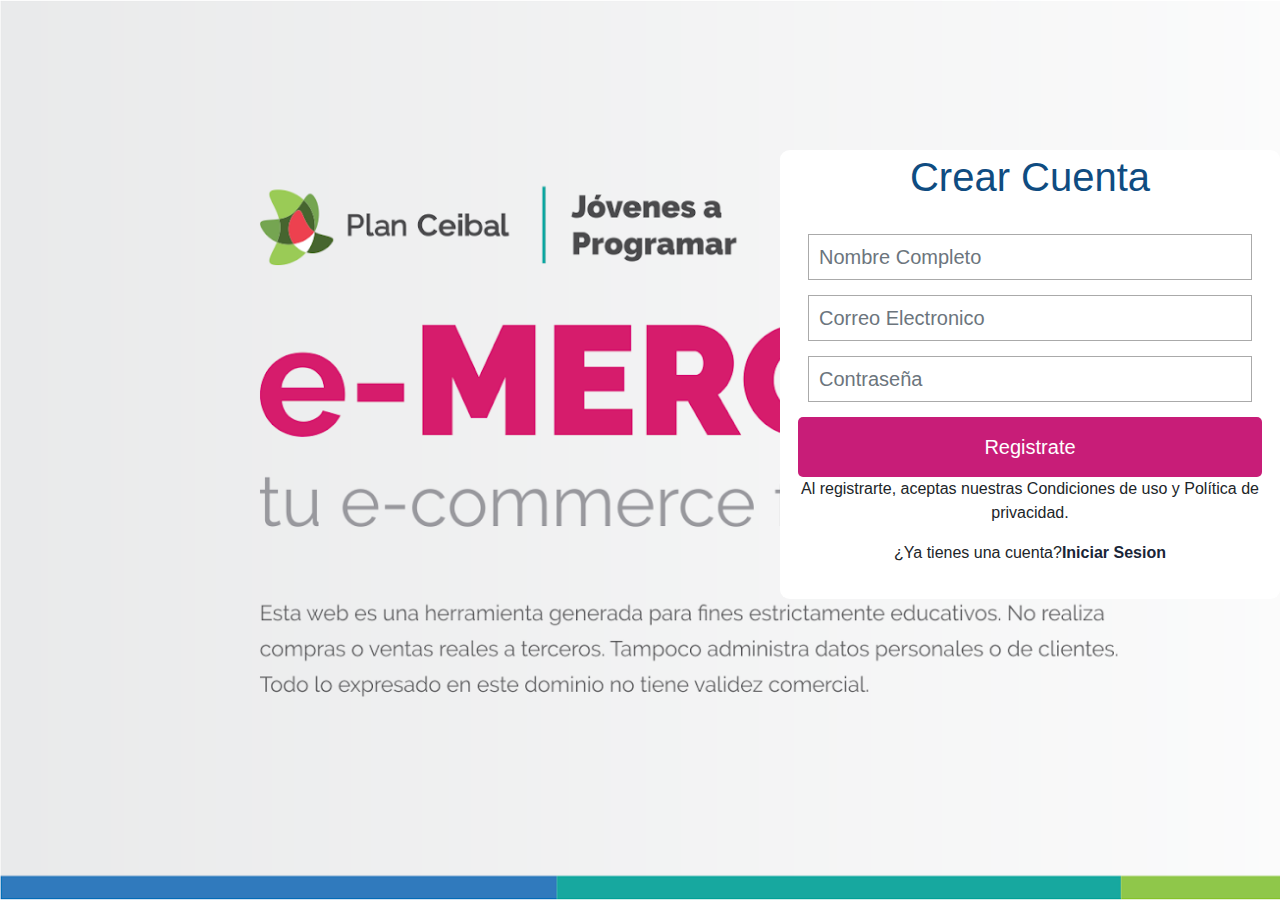
==== index.html @ eda5f273 "avance" ====
<!DOCTYPE html>
<!-- saved from url=(0049)https://getbootstrap.com/docs/4.3/examples/album/ -->
<html lang="en">

<head>
  <meta http-equiv="Content-Type" content="text/html; charset=UTF-8">
  <meta name="viewport" content="width=device-width, initial-scale=1, shrink-to-fit=no">
  <meta name="description" content="">
  <meta name="google-signin-scope" content="profile email">
  <meta name="google-signin-client_id" content="1035130257449-7s50rgfo5qgbgcb4ng1lu98tfn736fkh.apps.googleusercontent.com">
  <title>eMercado - Todo lo que busques está aquí</title>

  <link rel="canonical" href="https://getbootstrap.com/docs/4.3/examples/album/">
  <link href="https://fonts.googleapis.com/css?family=Raleway:300,300i,400,400i,700,700i,900,900i" rel="stylesheet">
  <link rel="stylesheet" href="https://cdnjs.cloudflare.com/ajax/libs/animate.css/4.0.0/animate.min.css" />
  <!-- Bootstrap core CSS -->
  <link href="css/bootstrap.min.css" rel="stylesheet">
  <link href="css/styles.css" rel="stylesheet">
  <script src="https://apis.google.com/js/platform.js" async defer></script>
 
  

</head>  
<body class="imagen" >
 
 <form action="inicio.html" class="formulario" id="form">
 
    <h1>Crear Cuenta</h1>
  
     <div class="contenedor">
     
     <div class="input-contenedor">
         <i class="fas fa-user icon"></i>
         <input type="text"  id="nombre" class="form-control" placeholder="Nombre Completo" required>
         
         </div>
         
         <div class="input-contenedor">
          <i class="fas fa-envelope"></i>
         <input type="text" id="correo" class="form-control" placeholder="Correo Electronico" required>
         
         </div>
         
         <div class="input-contenedor">
        <i class="fas fa-key icon"></i>
         <input type="password" class="form-control" id="password"  placeholder="Contraseña" required>
         
         </div>
         <div class="g-signin2" data-onsuccess="onSignIn" data-theme="dark"></div>
         <script>
          function onSignIn(googleUser) {
            // Useful data for your client-side scripts:
            var profile = googleUser.getBasicProfile();
            console.log("ID: " + profile.getId()); // Don't send this directly to your server!
            console.log('Full Name: ' + profile.getName());
            console.log('Given Name: ' + profile.getGivenName());
            console.log('Family Name: ' + profile.getFamilyName());
            console.log("Image URL: " + profile.getImageUrl());
            console.log("Email: " + profile.getEmail());
            
    
             window.location.href="cover.html"
          }
        </script>
         <input type="submit" value="Registrate" class="button">
         <p>Al registrarte, aceptas nuestras Condiciones de uso y Política de privacidad.</p>
         <p>¿Ya tienes una cuenta?<a class="link" href="inicio.html">Iniciar Sesion</a></p>
     </div>
   
    </form>
  
  <script src="js/init.js"></script>
  <script src="js/cover.js"></script>

</body>
</html>
---- css/styles.css ----
body {
 
  margin: 0;
  background-size: cover;
  background-attachment: fixed;
  
 
}
.imagen{
  background: url('../img/cover_back.png');
  
 background-size: cover;
 background-attachment: fixed;
  
}


* {

   margin: 0;
   padding-left: 0;
   -webkit-box-sizing: border-box;
   -moz-box-sizing: border-box;
   box-sizing: border-box;
}
.contenedor{
 
      width: 100%;
    padding: 15px;
}
.formulario{

 
    float: right;
    background: #fff;
    margin-top: 150px;  
    padding: 3px;
}
h1{
    
    text-align: center;
    color: #0F4C81;
    font-size: 40px;
}
input[type="text"],
input[type="password"]{
    font-size: 20px;
    width: 82%;
    padding: 10px;
    border: none;
}
.input-contenedor{

    margin: 10px;
    margin-bottom: 15px;
    border: 1px solid #aaa;
}
.icon{
    min-width: 50px;
    text-align: center;
    color: #999;
}
.button{
    border: none;
    width: 100%;
    color: white;
    font-size: 20px;
    background:  #c81d78;
    padding: 15px 20px;
    border-radius: 5px;
    cursor: pointer;
}
.button:hover{
    background: cadetblue;
}
p{
    text-align: center;
}
.link{
    text-decoration: none;
      color: #1a2537;
    font-weight: 600;
}
.link:hover{
     color: cadetblue;
}
@media(min-width:768px)
{
    .formulario{
        margin: auto;
        width: 500px;
        margin-top: 150px;
        border-radius: 2%;
    }
}
.jumbotron, .card-body, .container, .site-header{
    font-family: 'Raleway', serif !important;
}

.jumbotron .display-4{
    font-weight: bold;
}

.jumbotron {
  height: 50vh;
  padding: 5em inherit;
  margin-bottom: 0;
  background-color: #53C0FB;
  background: url('../img/cover_back.png');
  background-size: cover;
  background-position: center;
  background-repeat: no-repeat;
  color: black;
  font-weight: bold;
}

@media (min-width: 768px) {
  .jumbotron {
    padding-top: 6rem;
    padding-bottom: 6rem;
  }
}

.jumbotron p:last-child {
  margin-bottom: 0;
}

.jumbotron-heading {
  font-weight: 300;
}

.jumbotron .container {
  max-width: 40rem;
  background-color: rgba(255, 255, 255, 0.5);
  border-radius: 10px;
  text-shadow: 1px 1px 2px grey;
}

.jumbotron .lead{
  font-size: 38px;
}

footer {
  padding-top: 3rem;
  padding-bottom: 3rem;
}

footer p {
  margin-bottom: .25rem;
}

.site-header a {
  color: white;
  transition: ease-in-out color .15s;
}

.light-text {
  color: white;
}

.site-header .dropdown-menu a {
  color: black;
}

.dropzone{
  border: 2px dashed #0087F7;
  border-radius: 5px;
  background: white;
}

.alert{
  position: fixed;
  top:80px;
  width: 50%;
  left: 50%;
  transform: translate(-50%, 0);
}

.lds-ring {
  display: inline-block;
  position: relative;
  width: 64px;
  height: 64px;
  top:50%;
  left: 50%;
}
.lds-ring div {
  box-sizing: border-box;
  display: block;
  position: absolute;
  width: 51px;
  height: 51px;
  margin: 6px;
  border: 6px solid #fff;
  border-radius: 50%;
  animation: lds-ring 1.2s cubic-bezier(0.5, 0, 0.5, 1) infinite;
  border-color: #fff transparent transparent transparent;
}
.lds-ring div:nth-child(1) {
  animation-delay: -0.45s;
}
.lds-ring div:nth-child(2) {
  animation-delay: -0.3s;
}
.lds-ring div:nth-child(3) {
  animation-delay: -0.15s;
}
@keyframes lds-ring {
  0% {
    transform: rotate(0deg);
  }
  100% {
    transform: rotate(360deg);
  }
}

#spinner-wrapper{
  position: fixed;
  background-color: rgba(0,0,0,0.5);
  width:100%;
  height: 100%;
  top:0;
  left:0;
  z-index: 1021;
  display: none;
}

a.custom-card,
a.custom-card:hover {
  color: inherit;
  text-decoration: inherit;
}

.checked {
  color: orange;
}
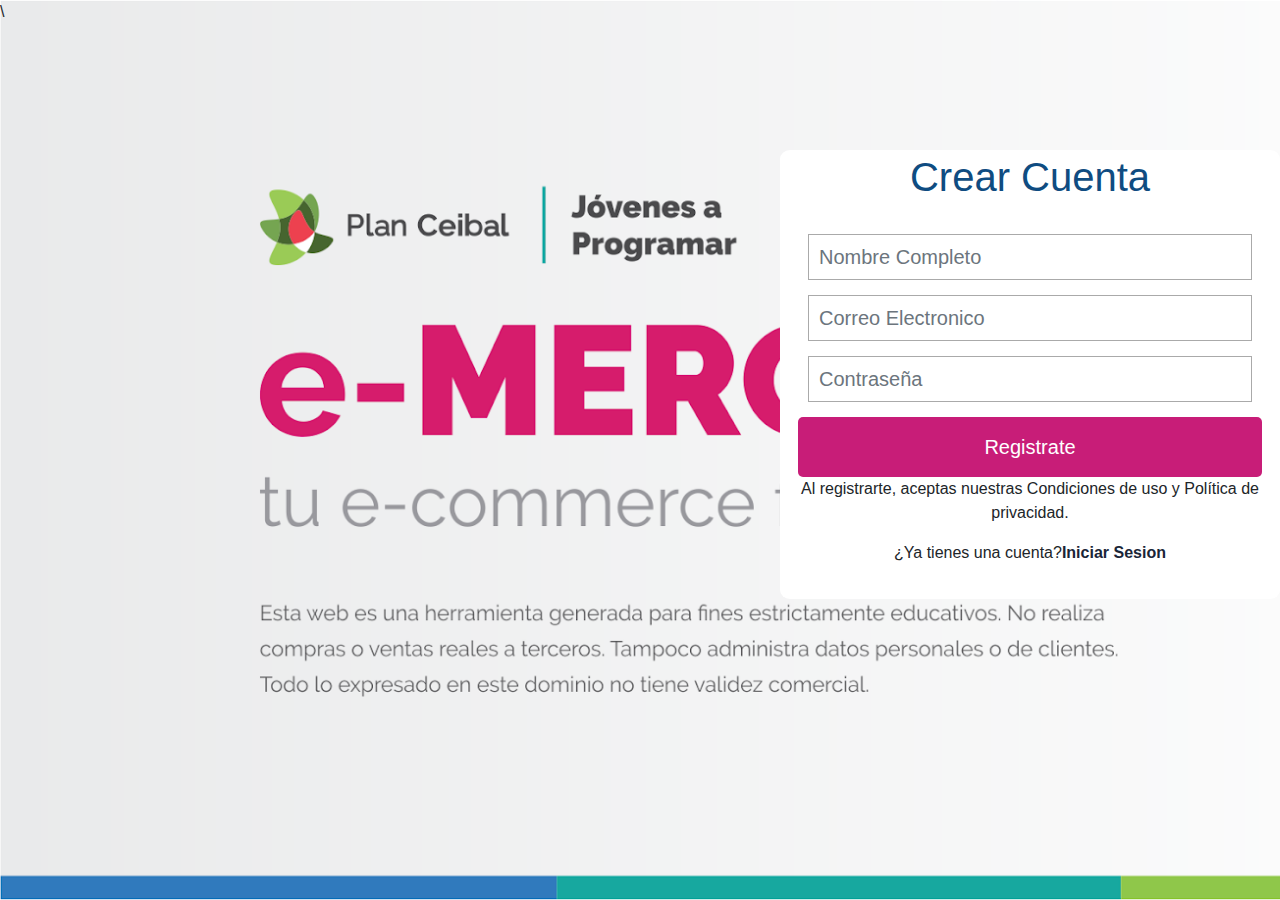
==== commit 7dec8837: "avance" ====
--- a/index.html
+++ b/index.html
@@ -8,15 +8,15 @@
   <meta name="description" content="">
   <meta name="google-signin-scope" content="profile email">
   <meta name="google-signin-client_id" content="1035130257449-7s50rgfo5qgbgcb4ng1lu98tfn736fkh.apps.googleusercontent.com">
+  <script src="https://apis.google.com/js/platform.js" async defer></script>
   <title>eMercado - Todo lo que busques está aquí</title>
 
   <link rel="canonical" href="https://getbootstrap.com/docs/4.3/examples/album/">
   <link href="https://fonts.googleapis.com/css?family=Raleway:300,300i,400,400i,700,700i,900,900i" rel="stylesheet">
-  <link rel="stylesheet" href="https://cdnjs.cloudflare.com/ajax/libs/animate.css/4.0.0/animate.min.css" />
   <!-- Bootstrap core CSS -->
   <link href="css/bootstrap.min.css" rel="stylesheet">
   <link href="css/styles.css" rel="stylesheet">
-  <script src="https://apis.google.com/js/platform.js" async defer></script>
+ \
  
   
 
@@ -57,9 +57,10 @@
             console.log('Family Name: ' + profile.getFamilyName());
             console.log("Image URL: " + profile.getImageUrl());
             console.log("Email: " + profile.getEmail());
-            
     
-             window.location.href="cover.html"
+            // The ID token you need to pass to your backend:
+            var id_token = googleUser.getAuthResponse().id_token;
+            console.log("ID Token: " + id_token);
           }
         </script>
          <input type="submit" value="Registrate" class="button">
@@ -69,8 +70,7 @@
    
     </form>
   
-  <script src="js/init.js"></script>
-  <script src="js/cover.js"></script>
-
+    <script src="js/init.js"></script>
+    <script src="js/cover.js"></script>
 </body>
 </html>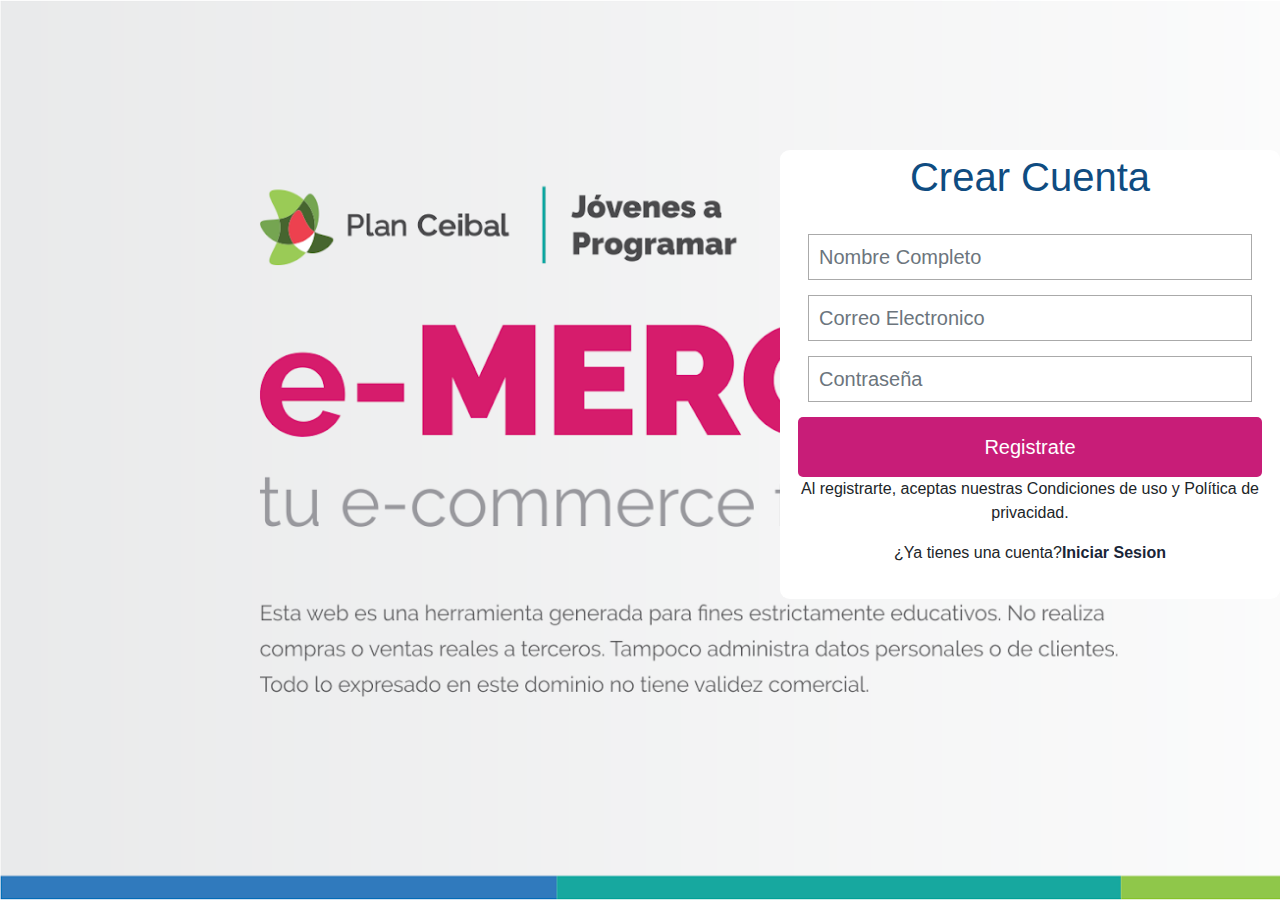
==== commit b2e1299f: "LOGIN Y LOGAUT TERMINADO" ====
--- a/index.html
+++ b/index.html
@@ -6,9 +6,7 @@
   <meta http-equiv="Content-Type" content="text/html; charset=UTF-8">
   <meta name="viewport" content="width=device-width, initial-scale=1, shrink-to-fit=no">
   <meta name="description" content="">
-  <meta name="google-signin-scope" content="profile email">
-  <meta name="google-signin-client_id" content="1035130257449-7s50rgfo5qgbgcb4ng1lu98tfn736fkh.apps.googleusercontent.com">
-  <script src="https://apis.google.com/js/platform.js" async defer></script>
+
   <title>eMercado - Todo lo que busques está aquí</title>
 
   <link rel="canonical" href="https://getbootstrap.com/docs/4.3/examples/album/">
@@ -16,7 +14,7 @@
   <!-- Bootstrap core CSS -->
   <link href="css/bootstrap.min.css" rel="stylesheet">
   <link href="css/styles.css" rel="stylesheet">
- \
+ 
  
   
 
@@ -46,23 +44,7 @@
          <input type="password" class="form-control" id="password"  placeholder="Contraseña" required>
          
          </div>
-         <div class="g-signin2" data-onsuccess="onSignIn" data-theme="dark"></div>
-         <script>
-          function onSignIn(googleUser) {
-            // Useful data for your client-side scripts:
-            var profile = googleUser.getBasicProfile();
-            console.log("ID: " + profile.getId()); // Don't send this directly to your server!
-            console.log('Full Name: ' + profile.getName());
-            console.log('Given Name: ' + profile.getGivenName());
-            console.log('Family Name: ' + profile.getFamilyName());
-            console.log("Image URL: " + profile.getImageUrl());
-            console.log("Email: " + profile.getEmail());
-    
-            // The ID token you need to pass to your backend:
-            var id_token = googleUser.getAuthResponse().id_token;
-            console.log("ID Token: " + id_token);
-          }
-        </script>
+  
          <input type="submit" value="Registrate" class="button">
          <p>Al registrarte, aceptas nuestras Condiciones de uso y Política de privacidad.</p>
          <p>¿Ya tienes una cuenta?<a class="link" href="inicio.html">Iniciar Sesion</a></p>
--- a/css/styles.css
+++ b/css/styles.css
@@ -22,6 +22,12 @@
    -webkit-box-sizing: border-box;
    -moz-box-sizing: border-box;
    box-sizing: border-box;
+}
+.g-signin2{
+ 
+  padding: 170px;
+  padding-top: 5%;
+  margin: 0;
 }
 .contenedor{
  
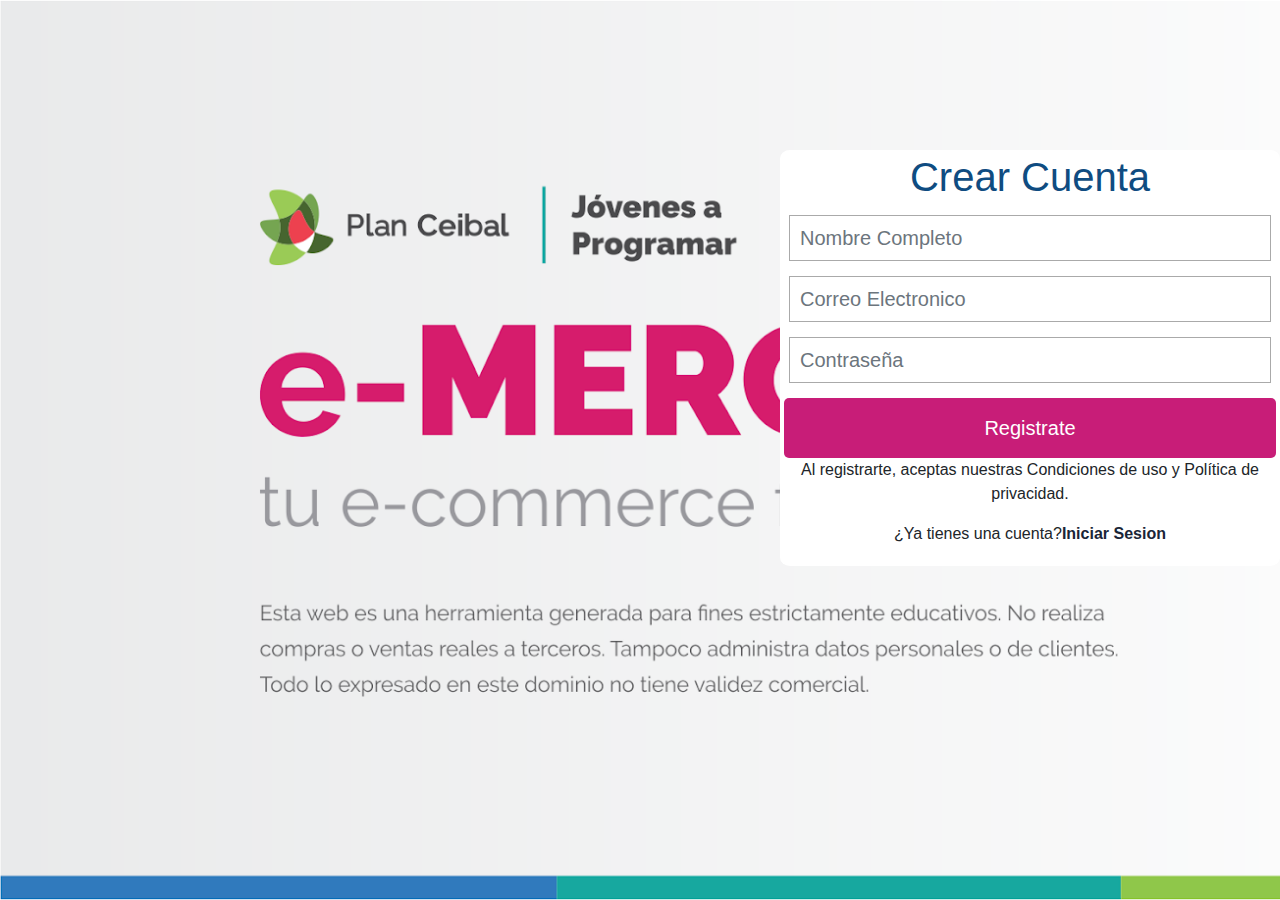
==== commit 8699aa08: "actualizacion" ====
--- a/index.html
+++ b/index.html
@@ -6,6 +6,8 @@
   <meta http-equiv="Content-Type" content="text/html; charset=UTF-8">
   <meta name="viewport" content="width=device-width, initial-scale=1, shrink-to-fit=no">
   <meta name="description" content="">
+  <meta name="google-signin-scope" content="profile email">
+  <meta name="google-signin-client_id" content="1035130257449-7s50rgfo5qgbgcb4ng1lu98tfn736fkh.apps.googleusercontent.com">
 
   <title>eMercado - Todo lo que busques está aquí</title>
 
@@ -21,7 +23,7 @@
 </head>  
 <body class="imagen" >
  
- <form action="inicio.html" class="formulario" id="form">
+ <form action="inicio.html"class="formulario">
  
     <h1>Crear Cuenta</h1>
   
--- a/css/styles.css
+++ b/css/styles.css
@@ -25,14 +25,17 @@
 }
 .g-signin2{
  
-  padding: 170px;
-  padding-top: 5%;
-  margin: 0;
+  padding: 50px;
+  padding-top: 0px;
+  display: flex;
+  align-items: center;
+  justify-content: center;
 }
 .contenedor{
- 
-      width: 100%;
-    padding: 15px;
+  
+    width: 100%;
+    padding: 1px;
+ 
 }
 .formulario{
 
@@ -57,7 +60,7 @@
 }
 .input-contenedor{
 
-    margin: 10px;
+    margin: 5px;
     margin-bottom: 15px;
     border: 1px solid #aaa;
 }
